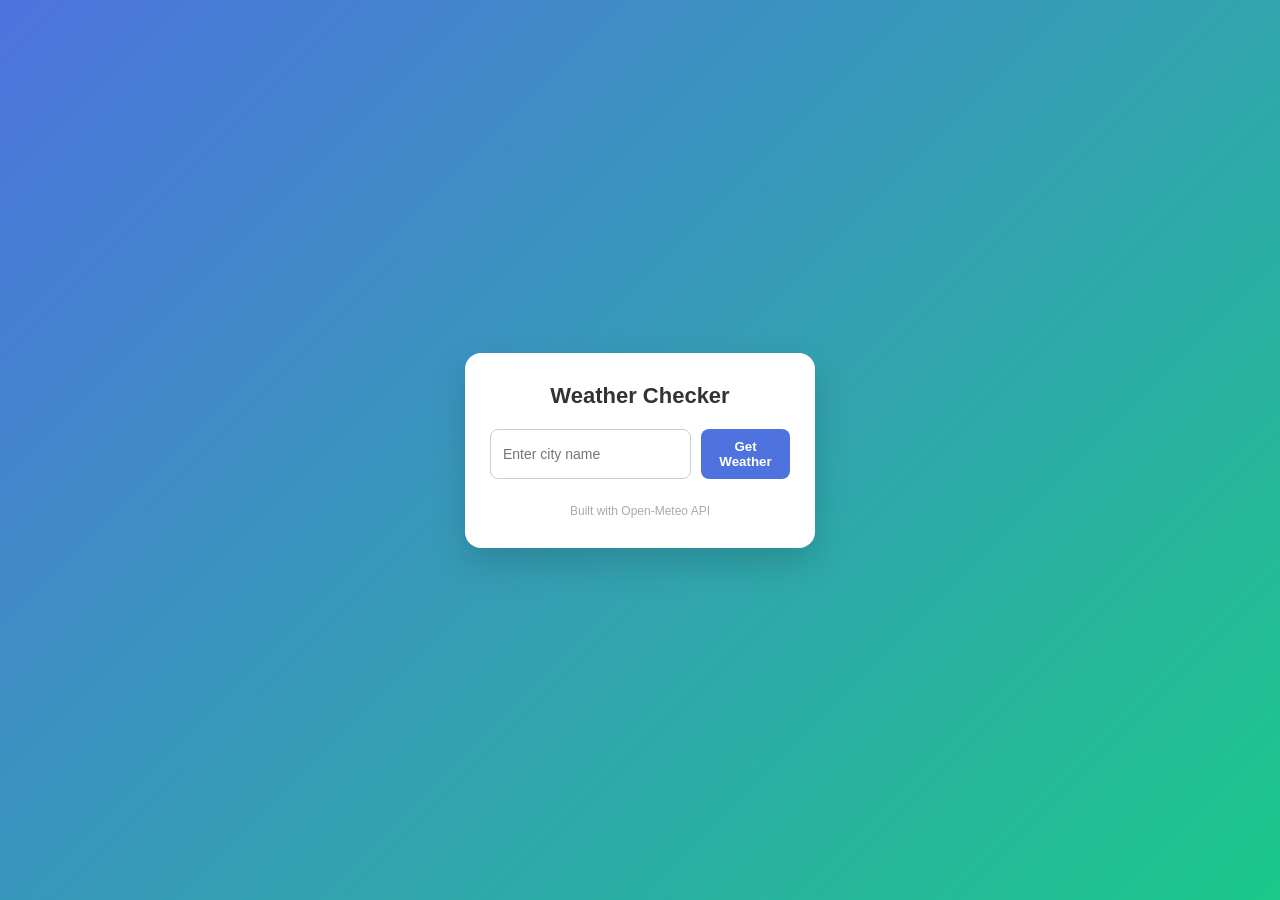
==== index.html @ 339de51a "Fix rename files" ====
<!DOCTYPE html>
<html lang="en">
<head>
  <meta charset="UTF-8">
  <meta name="viewport" content="width=device-width, initial-scale=1.0">
  <title>Simple Weather App</title>
  <link rel="stylesheet" href="prac.css">
</head>
<body>


  <div class="container">
    <h1>Weather Checker</h1>

    <div class="search-box">
      <input id="userInput" type="text" placeholder="Enter city name" />
      <button id="weather-btn">Get Weather</button>
    </div>

    <div class="result-box">
      <p id="results"></p>
      <p id="weatherType"></p>
    </div>

    <div class="footer">
      Built with Open-Meteo API
    </div>
  </div>


  <script src="prac.js"></script>
</body>
</html>
---- prac.css ----
* {
      box-sizing: border-box;
      margin: 0;
      padding: 0;
      font-family: "Segoe UI", Tahoma, Geneva, Verdana, sans-serif;
    }

    body {
      height: 100vh;
      display: flex;
      justify-content: center;
      align-items: center;
      background: linear-gradient(135deg, #4e73df, #1cc88a);
    }

    .container {
      width: 350px;
      background: #ffffff;
      padding: 30px 25px;
      border-radius: 16px;
      box-shadow: 0 15px 35px rgba(0, 0, 0, 0.15);
      text-align: center;
    }

    h1 {
      font-size: 22px;
      margin-bottom: 20px;
      color: #333;
    }

    .search-box {
      display: flex;
      gap: 10px;
      margin-bottom: 20px;
    }

    input {
      flex: 1;
      padding: 10px 12px;
      border-radius: 8px;
      border: 1px solid #ccc;
      outline: none;
      font-size: 14px;
    }

    input:focus {
      border-color: #4e73df;
    }

    button {
      padding: 10px 14px;
      border: none;
      border-radius: 8px;
      background-color: #4e73df;
      color: white;
      font-weight: 600;
      cursor: pointer;
      transition: 0.3s ease;
    }

    button:hover {
      background-color: #2e59d9;
    }

    button:disabled {
      background-color: #999;
      cursor: not-allowed;
    }

    .result-box {
      margin-top: 15px;
    }

    #results {
      font-size: 20px;
      font-weight: bold;
      color: #333;
      margin-bottom: 8px;
    }

    #weatherType {
      font-size: 14px;
      color: #666;
    }

    .footer {
      margin-top: 25px;
      font-size: 12px;
      color: #aaa;
    }
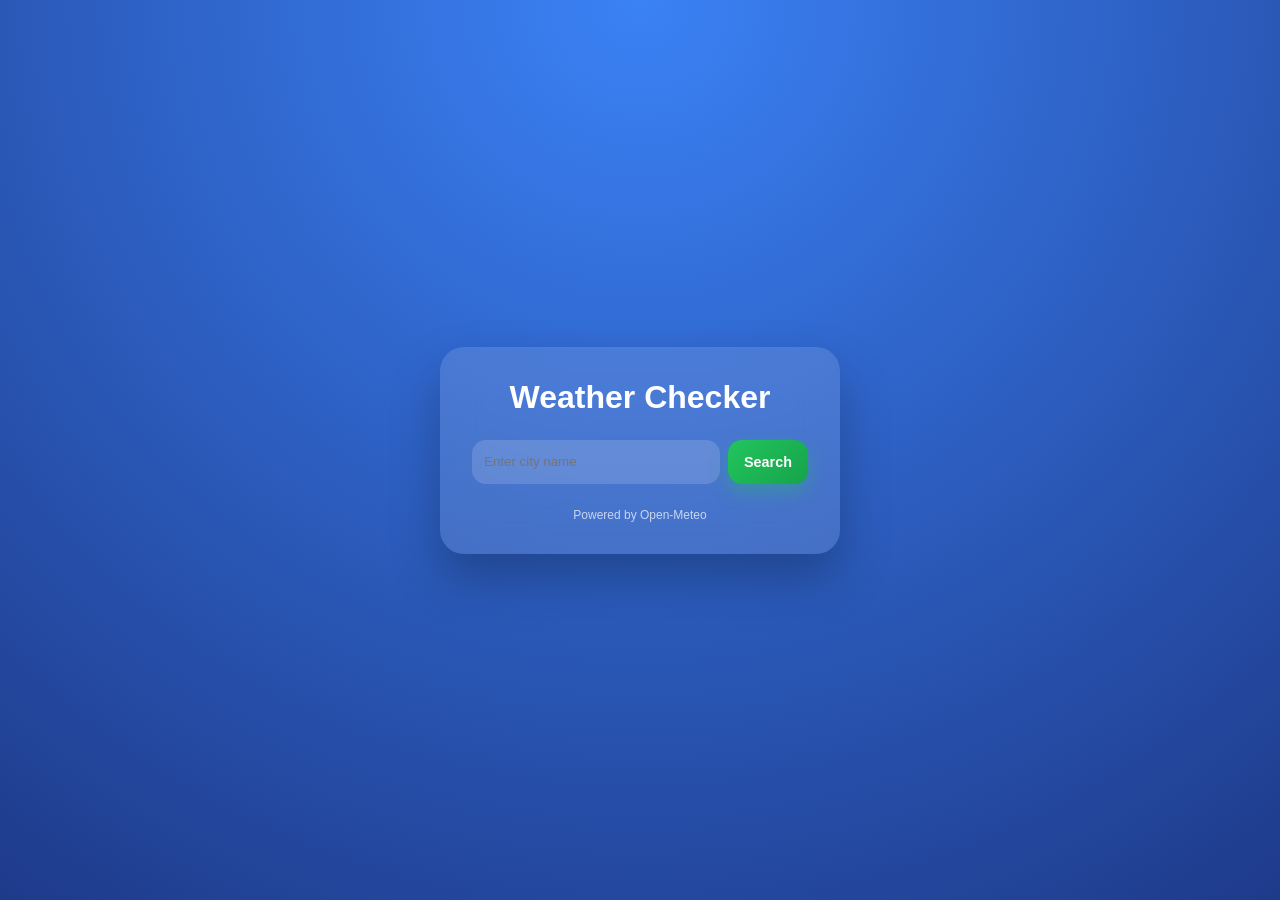
==== commit 74267781: "UI improvements + autocomplete + weather fixes" ====
--- a/index.html
+++ b/index.html
@@ -1,33 +1,30 @@
-<!DOCTYPE html>
+<!doctype html>
 <html lang="en">
-<head>
-  <meta charset="UTF-8">
-  <meta name="viewport" content="width=device-width, initial-scale=1.0">
-  <title>Simple Weather App</title>
-  <link rel="stylesheet" href="prac.css">
-</head>
-<body>
+  <head>
+    <meta charset="UTF-8" />
+    <meta name="viewport" content="width=device-width, initial-scale=1.0" />
+    <title>Weather App</title>
+    <link rel="stylesheet" href="style.css" />
+  </head>
+  <body>
+    <div class="container">
+      <h1>Weather Checker</h1>
 
+      <div class="search-box">
+        <input id="userInput" type="text" placeholder="Enter city name" />
+        <button id="weather-btn">Search</button>
 
-  <div class="container">
-    <h1>Weather Checker</h1>
+        <ul id="suggestions"></ul>
+      </div>
 
-    <div class="search-box">
-      <input id="userInput" type="text" placeholder="Enter city name" />
-      <button id="weather-btn">Get Weather</button>
+      <div class="result-box">
+        <p id="results"></p>
+        <p id="weatherType"></p>
+      </div>
+
+      <div class="footer">Powered by Open-Meteo</div>
     </div>
 
-    <div class="result-box">
-      <p id="results"></p>
-      <p id="weatherType"></p>
-    </div>
-
-    <div class="footer">
-      Built with Open-Meteo API
-    </div>
-  </div>
-
-
-  <script src="prac.js"></script>
-</body>
+    <script src="script.js"></script>
+  </body>
 </html>
--- a/style.css
+++ b/style.css
@@ -0,0 +1,125 @@
+* {
+  margin: 0;
+  padding: 0;
+  box-sizing: border-box;
+}
+
+body {
+  font-family: "Inter", sans-serif;
+  height: 100vh;
+  display: flex;
+  justify-content: center;
+  align-items: center;
+  background: radial-gradient(circle at top, #3b82f6, #1e3a8a);
+}
+
+/* card */
+.container {
+  width: 100%;
+  max-width: 400px;
+  padding: 2rem;
+  border-radius: 24px;
+  background: rgba(255, 255, 255, 0.12);
+  backdrop-filter: blur(18px);
+  box-shadow: 0 25px 50px rgba(0, 0, 0, 0.25);
+  color: white;
+  text-align: center;
+}
+
+/* title */
+h1 {
+  margin-bottom: 1.5rem;
+}
+
+/* search box */
+.search-box {
+  position: relative;
+  display: flex;
+  gap: 0.5rem;
+}
+
+.search-box input {
+  flex: 1;
+  height: 44px;
+  border-radius: 14px;
+  border: none;
+  padding: 0 12px;
+  background: rgba(255, 255, 255, 0.15);
+  color: white;
+  outline: none;
+}
+/* Search button */
+.search-box button {
+  height: 44px;
+  border: none;
+  border-radius: 14px;
+  padding: 0 16px;
+  background: linear-gradient(135deg, #22c55e, #16a34a);
+  color: white;
+  font-weight: 600;
+  font-size: 0.9rem;
+  cursor: pointer;
+  transition: all 0.25s ease;
+  box-shadow: 0 8px 18px rgba(34, 197, 94, 0.35);
+}
+.search-box button:active {
+  transform: translateY(0px) scale(0.98);
+  box-shadow: 0 6px 14px rgba(34, 197, 94, 0.3);
+}
+.search-box button:disabled {
+  opacity: 0.6;
+  cursor: not-allowed;
+  transform: none;
+  box-shadow: none;
+}
+/* Suggestions */
+#suggestions {
+  position: absolute;
+  top: 0;
+  left: 0;
+  width: 100%;
+  padding-top: 44px;
+  background: rgba(255, 255, 255, 0.95);
+  border-radius: 14px;
+  list-style: none;
+  display: none;
+  max-height: 200px;
+  overflow-y: auto;
+  z-index: 10;
+}
+
+#suggestions li {
+  padding: 10px;
+  color: #333;
+  cursor: pointer;
+}
+
+#suggestions li:hover {
+  background: #f1f5f9;
+}
+
+#suggestions li.active {
+  background: #3b82f6;
+  color: white;
+}
+
+/* Result Box */
+.result-box {
+  margin-top: 1.5rem;
+}
+
+#results {
+  font-size: 1.3rem;
+}
+
+#weatherType {
+  font-size: 0.9rem;
+  opacity: 0.8;
+}
+
+/* Footer */
+.footer {
+  margin-top: 1rem;
+  font-size: 0.75rem;
+  opacity: 0.7;
+}
